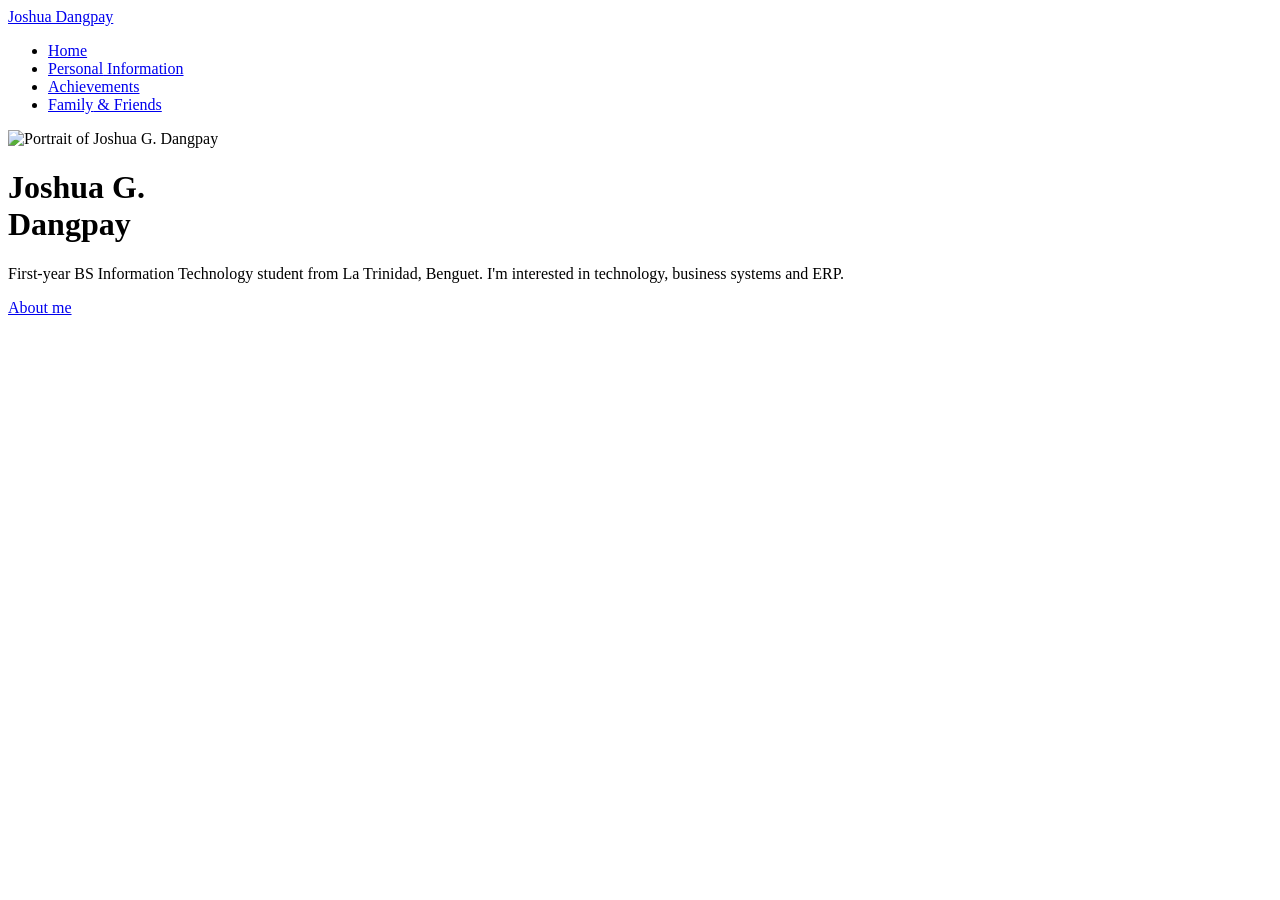
==== index.html @ 72b6a6e5 "Add files via upload" ====
<!DOCTYPE html>
<html lang="en">
<head>
<meta charset="utf-8">
<meta name="viewport" content="width=device-width, initial-scale=1">
<title>Home | Joshua G. Dangpay</title>
<link rel="preconnect" href="https://fonts.googleapis.com"><link rel="preconnect" href="https://fonts.gstatic.com" crossorigin><link href="https://fonts.googleapis.com/css2?family=Bricolage+Grotesque:wght@600;700&display=swap" rel="stylesheet">
<link rel="stylesheet" href="css/style.css?v=7">
<script src="js/script.js?v=7" defer></script>
</head>
<body>
<nav aria-label="Main"><a class="brand" href="index.html">Joshua Dangpay</a><ul><li><a href="index.html" aria-current="page">Home</a></li><li><a href="personal.html">Personal<span class="x"> Information</span></a></li><li><a href="achievements.html">Achievements</a></li><li><a href="family-friends.html">Family<span class="x"> &amp; Friends</span></a></li></ul></nav>
<main class="home">
<div class="ph"><img src="assets/images/profile/profile-photo.jpg" alt="Portrait of Joshua G. Dangpay"></div>
<div class="tx"><h1>Joshua G.<br>Dangpay</h1><p>First-year BS Information Technology student from La Trinidad, Benguet. I'm interested in technology, business systems and ERP.</p><a class="btn" href="personal.html" data-nav>About me</a></div>
</main>
</body>
</html>
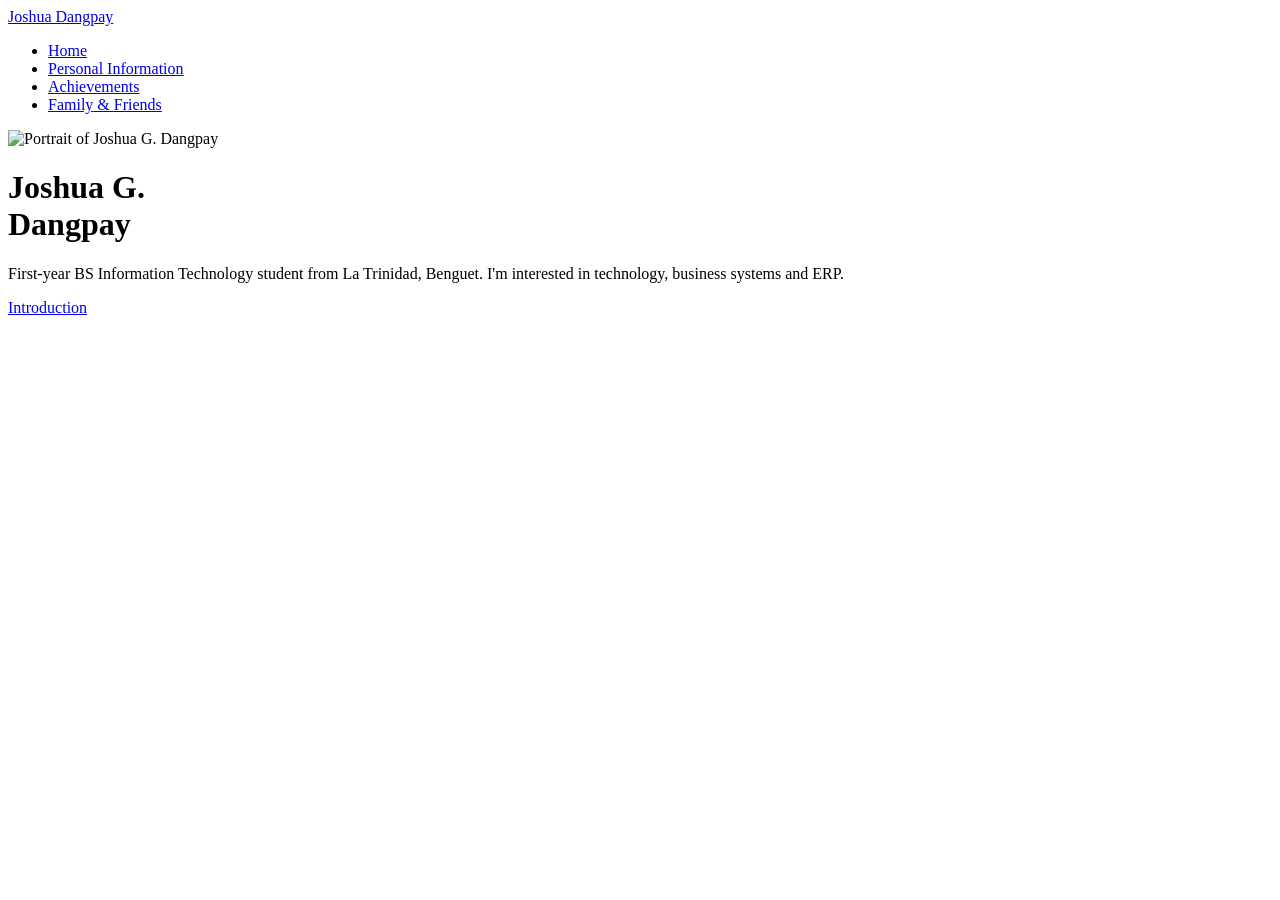
==== commit a31429ba: "Add files via upload" ====
--- a/index.html
+++ b/index.html
@@ -12,7 +12,7 @@
 <nav aria-label="Main"><a class="brand" href="index.html">Joshua Dangpay</a><ul><li><a href="index.html" aria-current="page">Home</a></li><li><a href="personal.html">Personal<span class="x"> Information</span></a></li><li><a href="achievements.html">Achievements</a></li><li><a href="family-friends.html">Family<span class="x"> &amp; Friends</span></a></li></ul></nav>
 <main class="home">
 <div class="ph"><img src="assets/images/profile/profile-photo.jpg" alt="Portrait of Joshua G. Dangpay"></div>
-<div class="tx"><h1>Joshua G.<br>Dangpay</h1><p>First-year BS Information Technology student from La Trinidad, Benguet. I'm interested in technology, business systems and ERP.</p><a class="btn" href="personal.html" data-nav>About me</a></div>
+<div class="tx"><h1>Joshua G.<br>Dangpay</h1><p>First-year BS Information Technology student from La Trinidad, Benguet. I'm interested in technology, business systems and ERP.</p><a class="btn" href="personal.html" data-nav>Introduction</a></div>
 </main>
 </body>
 </html>
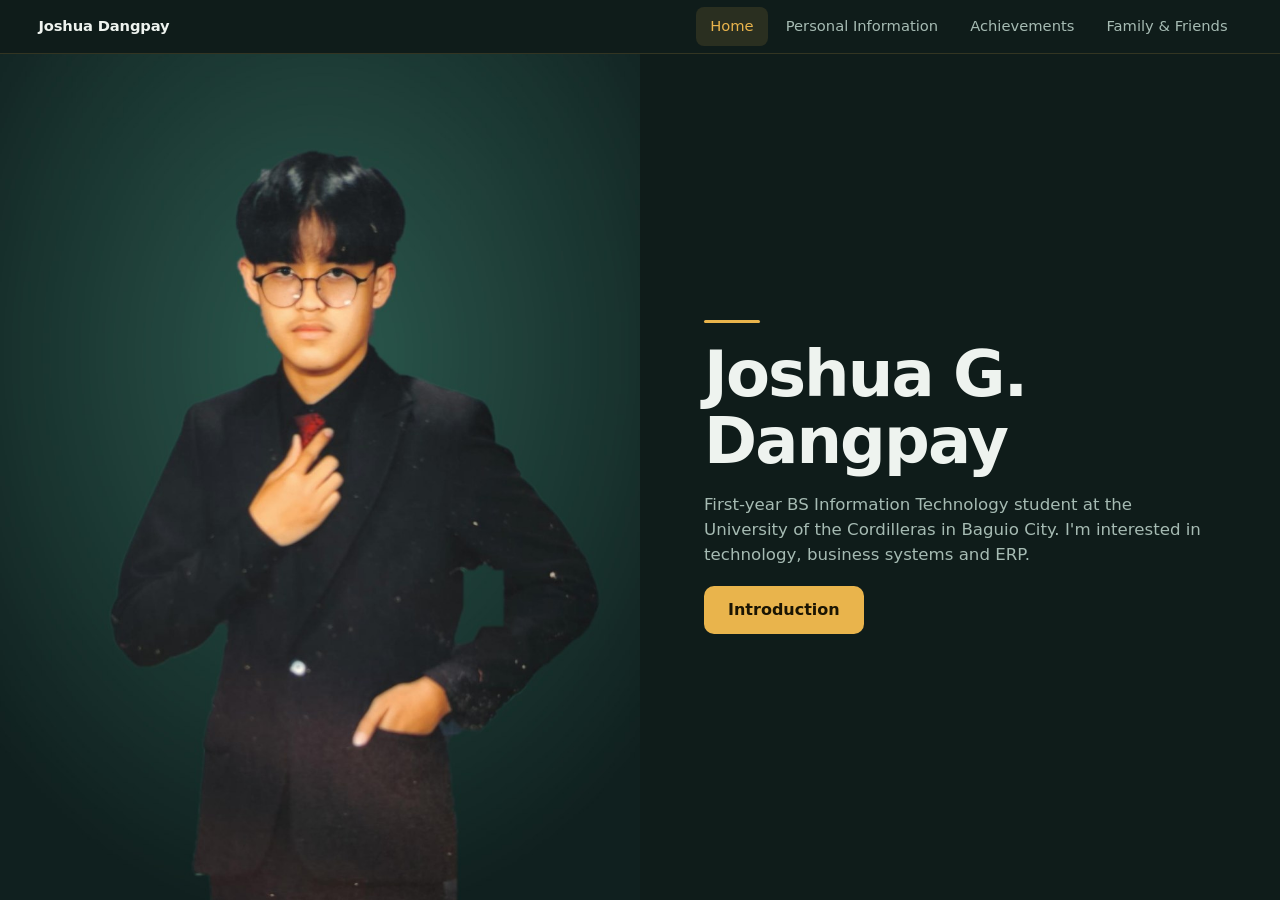
==== commit e8126710: "Add files via upload" ====
--- a/index.html
+++ b/index.html
@@ -12,7 +12,7 @@
 <nav aria-label="Main"><a class="brand" href="index.html">Joshua Dangpay</a><ul><li><a href="index.html" aria-current="page">Home</a></li><li><a href="personal.html">Personal<span class="x"> Information</span></a></li><li><a href="achievements.html">Achievements</a></li><li><a href="family-friends.html">Family<span class="x"> &amp; Friends</span></a></li></ul></nav>
 <main class="home">
 <div class="ph"><img src="assets/images/profile/profile-photo.jpg" alt="Portrait of Joshua G. Dangpay"></div>
-<div class="tx"><h1>Joshua G.<br>Dangpay</h1><p>First-year BS Information Technology student from La Trinidad, Benguet. I'm interested in technology, business systems and ERP.</p><a class="btn" href="personal.html" data-nav>Introduction</a></div>
+<div class="tx"><h1>Joshua G.<br>Dangpay</h1><p>First-year BS Information Technology student at the University of the Cordilleras in Baguio City. I'm interested in technology, business systems and ERP.</p><a class="btn" href="personal.html" data-nav>Introduction</a></div>
 </main>
 </body>
 </html>
--- a/css/style.css
+++ b/css/style.css
@@ -0,0 +1,121 @@
+:root{--bg:#0f1c1a;--sf:#162826;--sf2:#1e3532;--tx:#eef3ef;--mu:#a6bbb3;--ac:#e9b44c;--bd:rgba(233,180,76,.16)}
+*{box-sizing:border-box;margin:0}
+[hidden]{display:none!important}
+html,body{height:100%}
+body{background:var(--bg);color:var(--tx);font:16px/1.5 Inter,"Segoe UI",system-ui,sans-serif;display:flex;flex-direction:column;overflow:hidden}
+a:focus-visible,button:focus-visible,[tabindex]:focus-visible{outline:2px solid var(--ac);outline-offset:2px}
+nav{height:54px;flex:none;display:flex;align-items:center;justify-content:space-between;padding:0 clamp(12px,3vw,40px);border-bottom:1px solid var(--bd)}
+nav ul{display:flex;gap:4px;list-style:none;padding:0}
+nav a{display:block;padding:8px 14px;border-radius:8px;color:var(--mu);text-decoration:none;font-size:.92rem;transition:color .2s,background .2s}
+nav a:hover{color:var(--tx);background:var(--sf)}
+nav a[aria-current]{color:var(--ac);background:rgba(233,180,76,.12)}
+nav .brand{font-weight:700;color:var(--tx);padding-left:0;letter-spacing:-.01em}
+main{flex:1;min-height:0;padding:clamp(12px,2.2vw,28px) clamp(16px,3vw,40px);display:flex;transition:transform .26s ease-in,opacity .26s ease-in}
+@keyframes inR{from{transform:translateX(6%);opacity:0}}
+@keyframes inL{from{transform:translateX(-6%);opacity:0}}
+main.in-r{animation:inR .35s ease-out}
+main.in-l{animation:inL .35s ease-out}
+main.out-l{transform:translateX(-6%);opacity:0}
+main.out-r{transform:translateX(6%);opacity:0}
+h1{font-size:clamp(2.2rem,5vw,4.2rem);line-height:1.05;letter-spacing:-.03em}
+h2{font-size:.85rem;color:var(--ac);font-weight:600;letter-spacing:.03em;margin-bottom:12px}
+h3{font-size:.95rem;font-weight:600}
+p{color:var(--mu)}
+.card{background:var(--sf);border:1px solid var(--bd);border-radius:14px;padding:clamp(14px,1.8vw,22px);min-height:0;overflow:hidden;transition:border-color .2s}
+.card:hover{border-color:rgba(233,180,76,.38)}
+dl{display:grid;grid-template-columns:auto 1fr;gap:10px 18px;font-size:.95rem}
+dt{color:var(--mu)}
+dd{font-weight:500}
+.chips{display:flex;flex-wrap:wrap;gap:8px}
+.chip{padding:6px 12px;border:1px solid var(--bd);border-radius:99px;background:var(--sf2);font-size:.9rem}
+/* Home */
+.home{padding:0;display:grid;grid-template-columns:1fr 1fr}
+.home .ph{min-height:0;overflow:hidden}
+.home img{width:100%;height:100%;object-fit:cover;object-position:50% 22%;display:block}
+.home .tx{display:flex;flex-direction:column;justify-content:center;align-items:flex-start;gap:18px;padding:clamp(24px,5vw,72px)}
+.home .tx p{font-size:clamp(1rem,1.3vw,1.15rem);max-width:34em}
+.home .hi{color:var(--ac);font-weight:600}
+.btn{display:inline-block;padding:12px 24px;border-radius:10px;background:var(--ac);color:#1b1503;font-weight:600;text-decoration:none;transition:transform .2s,background .2s}
+.btn:hover{background:#f2c76a;transform:translateY(-2px)}
+/* Personal */
+.pi{display:grid;gap:14px;width:100%;grid-template-columns:1.1fr 1fr 1fr;grid-template-rows:repeat(2,minmax(min-content,1fr));overflow:auto}
+.pi .big{grid-row:span 2}
+.pi .card{display:flex;flex-direction:column}
+.pi .card p{font-size:.95rem}
+.pi .card h3{margin-bottom:4px}
+/* Achievements */
+.ach{display:grid;grid-template-columns:1.5fr 1fr;gap:14px;width:100%}
+.ach .card{display:flex;flex-direction:column}
+.awards{display:grid;grid-template-columns:repeat(6,1fr);grid-template-rows:1fr 1fr;gap:12px;flex:1;min-height:0}
+.item{grid-column:span 2}.item:nth-child(n+4){grid-column:span 3}
+.item{display:flex;flex-direction:column;gap:6px;min-height:0}
+.item p{font-size:.82rem;line-height:1.4}
+.zoom{position:relative;flex:1;min-height:0;padding:0;background:var(--sf2);border:1px solid var(--bd);border-radius:10px;overflow:hidden;cursor:zoom-in}
+.zoom img{position:absolute;inset:0;width:100%;height:100%;object-fit:contain;transition:transform .3s}
+.zoom:hover img{transform:scale(1.02)}
+.wi{display:grid;grid-template-columns:minmax(0,.9fr) minmax(0,1fr);gap:16px;flex:1;min-height:0}
+.wi .info{display:flex;flex-direction:column;gap:12px;overflow:auto;min-height:0}
+.wi dl{font-size:.85rem;gap:8px 14px}
+.wi p{font-size:.88rem}
+/* Family & Friends */
+.fam{flex-direction:column;gap:12px}
+.gal{flex:1;min-height:0;display:flex;flex-wrap:wrap;align-content:center;justify-content:center;gap:12px;--h:26vh}
+.gal .row{flex:0 0 100%;display:flex;justify-content:center;gap:12px}
+.gal figure{flex:none;height:var(--h,100%);width:calc(var(--h,100%)*var(--ar));position:relative;border-radius:12px;overflow:hidden;cursor:zoom-in;border:1px solid var(--bd)}
+.gal img{position:absolute;inset:0;width:100%;height:100%;object-fit:cover;transition:transform .4s}
+.gal figure:hover img{transform:scale(1.03)}
+.gal figcaption{position:absolute;left:0;right:0;bottom:0;padding:28px 14px 12px;background:linear-gradient(transparent,rgba(0,0,0,.72));font-size:.9rem;font-weight:500}
+.gal figure:hover figcaption,.gal figure:focus-visible figcaption{opacity:1}
+.pager{display:flex;justify-content:center;align-items:center;gap:14px;color:var(--mu);font-size:.9rem}
+.pager button,.lb button{background:var(--sf);color:var(--tx);border:1px solid var(--bd);border-radius:8px;padding:6px 14px;cursor:pointer;font-size:1rem}
+.pager button:hover:not(:disabled),.lb button:hover{border-color:var(--ac)}
+.pager button:disabled{opacity:.35;cursor:default}
+.pager[hidden]{display:flex!important;visibility:hidden}
+.ach .pager{margin-top:10px}
+.home .tx::before{content:"";width:56px;height:3px;border-radius:2px;background:var(--ac)}
+.pi .a{grid-column:1;grid-row:1}.pi .b{grid-column:1;grid-row:2}.pi .e{grid-column:2;grid-row:1/3}.pi .c{grid-column:3;grid-row:1}.pi .d{grid-column:3;grid-row:2}
+dd{overflow-wrap:anywhere}
+a.lk{color:var(--tx);text-decoration:none;border-bottom:1px solid var(--ac);transition:color .2s}
+a.lk:hover{color:var(--ac)}
+.sk{list-style:none;padding:0;display:grid;gap:8px}
+.sk li{display:flex;gap:12px;align-items:center;padding:9px 12px;border:1px solid var(--bd);border-radius:12px;background:var(--sf2)}
+.sk .ic{font-size:1.4rem}
+.sk b{display:block;font-size:.95rem;font-weight:600}
+.sk span span{font-size:.82rem;color:var(--mu)}
+.edu+.edu{margin-top:14px}
+.pi dl{font-size:1.05rem;gap:16px 20px}
+.pi .card p{font-size:1.02rem}
+.pi .a p{font-size:1.1rem;line-height:1.65}
+.pi .edu h3{font-size:1.05rem}
+.sk{flex:1;grid-auto-rows:1fr}
+/* Lightbox */
+.lb{position:fixed;inset:0;z-index:50;display:flex;align-items:center;justify-content:center;gap:12px;padding:16px;background:rgba(6,5,9,.94)}
+.lb figure{display:flex;flex-direction:column;align-items:center;gap:10px;min-width:0}
+.lb img{max-width:calc(100vw - 150px);max-height:calc(100vh - 110px);object-fit:contain;border-radius:6px}
+.lb figcaption{color:var(--mu);font-size:.9rem;text-align:center}
+.lb .lb-x{position:absolute;top:14px;right:14px}
+@media(max-width:800px){
+ .x,nav .brand{display:none}
+ nav{justify-content:center}
+ nav a{padding:8px 9px;font-size:.82rem}
+ main{overflow:auto}
+ .home{grid-template-columns:1fr;grid-template-rows:42% auto}
+ .home .tx{padding:20px;gap:12px}
+ .pi,.ach,.awards,.wi{grid-template-columns:1fr;grid-template-rows:none}
+ .item,.item:nth-child(n+4){grid-column:auto}
+ .pi .a,.pi .b,.pi .c,.pi .d,.pi .e{grid-column:auto;grid-row:auto}
+ .zoom{min-height:240px}
+ .gal{min-height:60vh}
+ .lb img{max-width:calc(100vw - 32px)}
+ .lb{flex-wrap:wrap}
+}
+@media(max-height:560px) and (min-width:801px){main{overflow:auto}}
+@media(prefers-reduced-motion:reduce){*{animation:none!important;transition:none!important}}
+
+h1,h2,h3,nav .brand{font-family:"Bricolage Grotesque",Inter,"Segoe UI",system-ui,sans-serif}
+h1{font-weight:700}
+h2{font-size:1.1rem;letter-spacing:0}
+.pi dl{align-items:center}
+.pi .chip{padding:3px 12px;font-size:.9rem}
+.pi .a p{font-size:1.02rem;line-height:1.55}
+.sk li{padding:8px 12px}
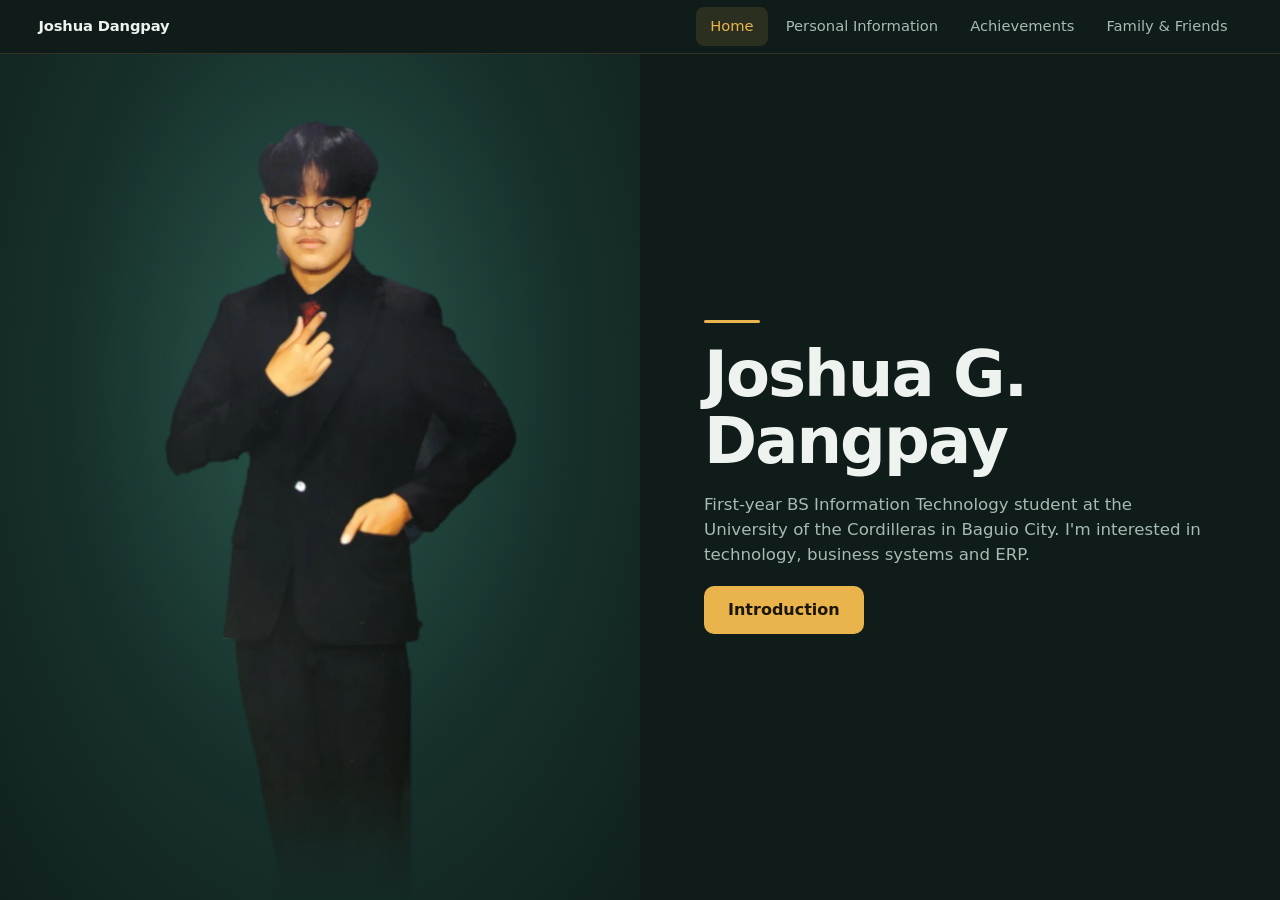
==== commit 52943d16: "Add files via upload" ====
--- a/index.html
+++ b/index.html
@@ -11,7 +11,7 @@
 <body>
 <nav aria-label="Main"><a class="brand" href="index.html">Joshua Dangpay</a><ul><li><a href="index.html" aria-current="page">Home</a></li><li><a href="personal.html">Personal<span class="x"> Information</span></a></li><li><a href="achievements.html">Achievements</a></li><li><a href="family-friends.html">Family<span class="x"> &amp; Friends</span></a></li></ul></nav>
 <main class="home">
-<div class="ph"><img src="assets/images/profile/profile-photo.jpg" alt="Portrait of Joshua G. Dangpay"></div>
+<div class="ph"><img src="assets/images/profile/profile-photo.webp" alt="Portrait of Joshua G. Dangpay"></div>
 <div class="tx"><h1>Joshua G.<br>Dangpay</h1><p>First-year BS Information Technology student at the University of the Cordilleras in Baguio City. I'm interested in technology, business systems and ERP.</p><a class="btn" href="personal.html" data-nav>Introduction</a></div>
 </main>
 </body>
--- a/css/style.css
+++ b/css/style.css
@@ -119,3 +119,6 @@
 .pi .chip{padding:3px 12px;font-size:.9rem}
 .pi .a p{font-size:1.02rem;line-height:1.55}
 .sk li{padding:8px 12px}
+.home .ph{background:radial-gradient(ellipse at 50% 38%,#2c5a4f 0%,#17302c 55%,#10201e 100%)}
+.home img{object-fit:contain;object-position:50% 100%}
+@media(max-width:800px){.home img{object-fit:cover;object-position:50% 0}}
